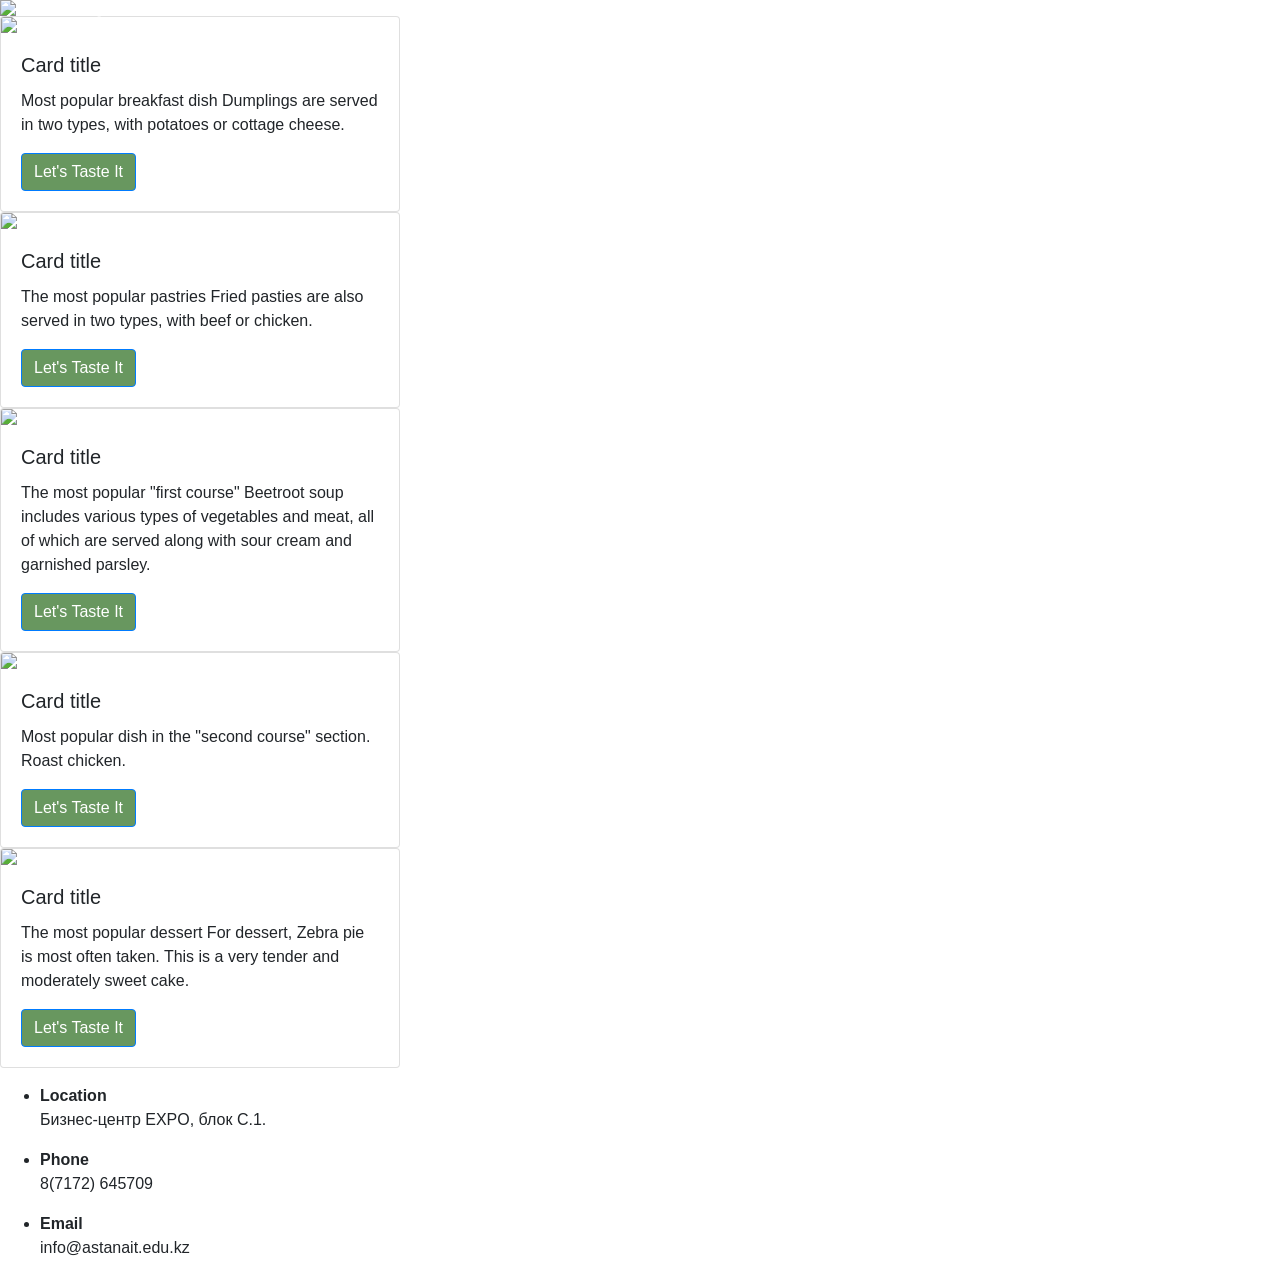
==== index.html @ 7a2d0f28 "Add files via upload" ====
<!DOCTYPE html>
<html>
<head>
	<title>AITU Canteen</title>
	<link rel="stylesheet" type="text/css" href="assets/styles.css">
	<script src="https://kit.fontawesome.com/34f9c54db6.js" crossorigin="anonymous"></script>
	<link rel="preconnect" href="https://fonts.gstatic.com">
	<link href="https://fonts.googleapis.com/css2?family=Montserrat:wght@600&display=swap" rel="stylesheet">
	<!-- Required meta tags -->
    <meta charset="utf-8">
    <meta name="viewport" content="width=device-width, initial-scale=1">
    <link rel="stylesheet" type="text/css" href="assets/styles.css">
    <script src="https://kit.fontawesome.com/34f9c54db6.js" crossorigin="anonymous"></script>
    <!-- Bootstrap CSS -->
    <link rel="stylesheet" href="https://cdn.jsdelivr.net/npm/bootstrap@4.6.0/dist/css/bootstrap.min.css" integrity="sha384-B0vP5xmATw1+K9KRQjQERJvTumQW0nPEzvF6L/Z6nronJ3oUOFUFpCjEUQouq2+l" crossorigin="anonymous">
<body>

<nav  id="barnav" class="navbar navbar-expand-lg navbar-dark fixed-top">
  <a class="navbar-brand" href="#">AITU Canteen</a>
  <button class="navbar-toggler" type="button" data-toggle="collapse" data-target="#navbarNav" aria-controls="navbarNav" aria-expanded="false" aria-label="Toggle navigation">
    <span class="navbar-toggler-icon"></span>
  </button>
  <div class="collapse navbar-collapse" id="navbarNav">
    <ul class="navbar-nav">
      <li class="nav-item active ">
        <a class="nav-link" href="index.html">Home</a>
      </li>
      <li class="nav-item">
        <a class="nav-link" href="menu.html">Menu</a>
      </li>
      <li class="nav-item">
        <a class="nav-link" href="reservation.html">Reservation</a>
      </li>
     
    </ul>
  </div>
</nav>




<div id="pic" class="carousel slide">
  <div class="carousel-inner">
    <div class="carousel-item active">
      <img src="https://previews.123rf.com/images/sokolfly/sokolfly1806/sokolfly180600076/104616415-business-lunch-flyer-design-template-vector-black-and-white-everyday-restaurant-menu-illustration-gr.jpg" class="d-block w-100" >
    </div>
    <div class="carousel-item">
      <img src="https://www.littlebeancafe.com.au/wp-content/uploads/2020/07/prom.jpg" class="d-block w-100" >
    </div>
  </div>
  <a class="carousel-control-prev" href="#pic" role="button" data-slide="prev">
    <span class="carousel-control-prev-icon" aria-hidden="true"></span>
  </a>
  <a class="carousel-control-next" href="#pic" role="button" data-slide="next">
    <span class="carousel-control-next-icon" aria-hidden="true"></span>
  </a>
</div>





<div class="cards">

<div class="card" style="width: 25rem;">
  <img src="https://cutt.ly/ykbsIls" class="card-img-top" >
  <div class="card-body">
    <h5 class="card-title">Card title</h5>
    <p class="card-text">Most popular breakfast dish
Dumplings are served in two types, with potatoes or cottage cheese.</p>
    <a href="reservation.html" class="btn btn-primary"style="background-color: #68975f;" >Let's Taste It</a>
  </div>
</div>



<div class="card" style="width: 25rem;">
  <img src="https://cutt.ly/VkbgG4j" class="card-img-top" >
  <div class="card-body">
    <h5 class="card-title">Card title</h5>
    <p class="card-text">The most popular pastries
Fried pasties are also served in two types, with beef or chicken.
</p>
    <a href="reservation.html" class="btn btn-primary"style="background-color: #68975f;" >Let's Taste It</a>
  </div>
</div>



<div class="card" style="width: 25rem;">
  <img src="https://cutt.ly/7kbhYUL" class="card-img-top" >
  <div class="card-body">
    <h5 class="card-title">Card title</h5>
    <p class="card-text">The most popular "first course"
Beetroot soup includes various types of vegetables and meat, all of which are served along with sour cream and garnished parsley.</p>
    <a href="reservation.html" class="btn btn-primary"style="background-color: #68975f;" >Let's Taste It</a>
  </div>
</div>



<div class="card" style="width: 25rem;">
  <img src="https://cutt.ly/QkbhAke" class="card-img-top">
  <div class="card-body">
    <h5 class="card-title">Card title</h5>
    <p class="card-text">Most popular dish in the "second course" section.
Roast chicken.</p>
    <a href="reservation.html" class="btn btn-primary"style="background-color: #68975f;" >Let's Taste It</a>
  </div>
</div>



<div class="card" style="width: 25rem;">
  <img src="https://cutt.ly/Ekbg47v" class="card-img-top">
  <div class="card-body">
    <h5 class="card-title">Card title</h5>
    <p class="card-text">The most popular dessert
For dessert, Zebra pie is most often taken. This is a very tender and moderately sweet cake.</p>
    <a href="reservation.html" class="btn btn-primary" style="background-color: #68975f;" >Let's Taste It</a>
  </div>
</div>

</div>


<!-- Scripts for Bootstrap -->
    <script src="https://code.jquery.com/jquery-3.5.1.slim.min.js" integrity="sha384-DfXdz2htPH0lsSSs5nCTpuj/zy4C+OGpamoFVy38MVBnE+IbbVYUew+OrCXaRkfj" crossorigin="anonymous"></script>
  	<script src="https://cdn.jsdelivr.net/npm/bootstrap@4.6.0/dist/js/bootstrap.bundle.min.js" integrity="sha384-Piv4xVNRyMGpqkS2by6br4gNJ7DXjqk09RmUpJ8jgGtD7zP9yug3goQfGII0yAns"   crossorigin="anonymous"></script>
</body>


 <footer id="contacts">
   <div class="cont">
  <ul class="contact">
    <li >
      <p><i class="fa fa-map-marker fa-3x"></i></p>
      <p><strong>Location</strong></br>Бизнес-центр EXPO, блок C.1.</p>
    </li>
    <li >
      <p><i class="fa fa-phone fa-3x"></i></p>
      <p><strong>Phone</strong></br>8(7172) 645709</p>
    </li>
    <li >
      <p><i class="fa fa-envelope fa-3x"></i></p>
      <p><strong>Email</strong></br>info@astanait.edu.kz</p>
    </li>
  </ul>
</div>
</footer>


</html>
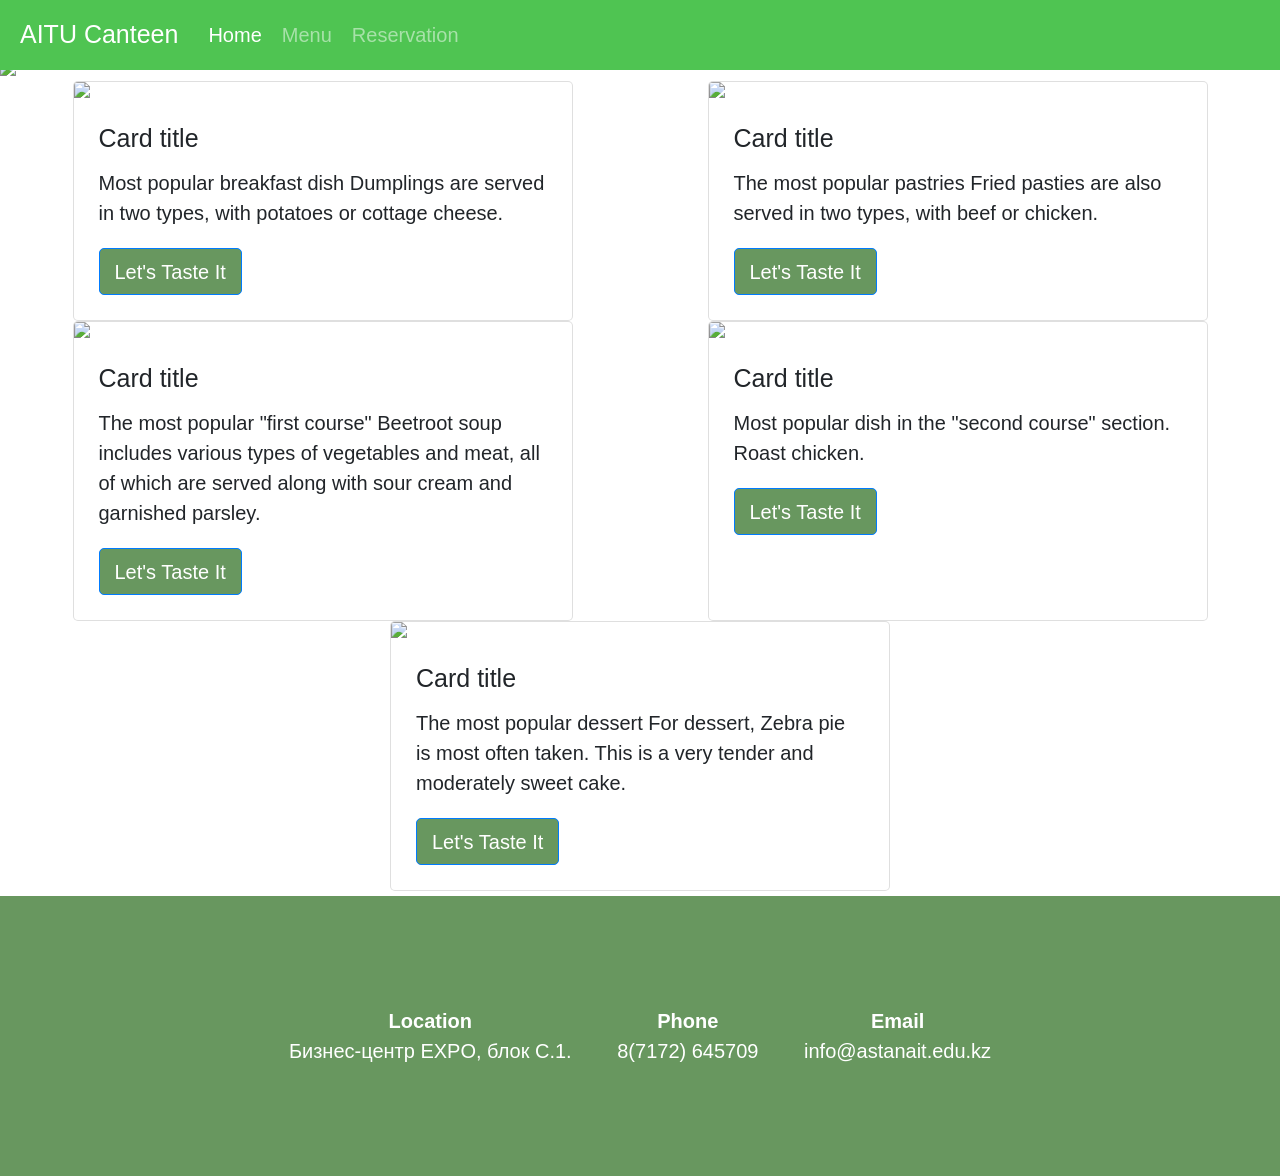
==== commit 297f5ba6: "Update index.html" ====
--- a/index.html
+++ b/index.html
@@ -2,14 +2,14 @@
 <html>
 <head>
 	<title>AITU Canteen</title>
-	<link rel="stylesheet" type="text/css" href="assets/styles.css">
+	<link rel="stylesheet" type="text/css" href="styles.css">
 	<script src="https://kit.fontawesome.com/34f9c54db6.js" crossorigin="anonymous"></script>
 	<link rel="preconnect" href="https://fonts.gstatic.com">
 	<link href="https://fonts.googleapis.com/css2?family=Montserrat:wght@600&display=swap" rel="stylesheet">
 	<!-- Required meta tags -->
     <meta charset="utf-8">
     <meta name="viewport" content="width=device-width, initial-scale=1">
-    <link rel="stylesheet" type="text/css" href="assets/styles.css">
+    <link rel="stylesheet" type="text/css" href="styles.css">
     <script src="https://kit.fontawesome.com/34f9c54db6.js" crossorigin="anonymous"></script>
     <!-- Bootstrap CSS -->
     <link rel="stylesheet" href="https://cdn.jsdelivr.net/npm/bootstrap@4.6.0/dist/css/bootstrap.min.css" integrity="sha384-B0vP5xmATw1+K9KRQjQERJvTumQW0nPEzvF6L/Z6nronJ3oUOFUFpCjEUQouq2+l" crossorigin="anonymous">
@@ -150,4 +150,4 @@
 </footer>
 
 
-</html>+</html>
--- a/styles.css
+++ b/styles.css
@@ -0,0 +1,162 @@
+*{
+   font-family: 'Montserrat', sans-serif;
+   font-size: 20px;
+}
+
+body{
+    display: block;
+    padding-top: 60px;
+    min-height: 100vh;
+    background: white;
+    justify-content: center;
+    align-items: center;
+    font-family: consolas;
+}
+
+
+
+/*Navbar*/
+#barnav{
+    display: flex;
+    background-color: #4FC452; 
+    color: #fff;
+}
+
+#pic{
+    background-size: cover;
+}
+
+/*Cards*/
+
+.cards{
+    display: flex;
+    flex-wrap: wrap;
+    justify-content: space-around;
+    margin: 5px;
+
+}
+
+
+/*Menu*/
+
+.container{
+    margin:0 auto;
+    flex-wrap: wrap;
+    position: relative;
+    display: flex;
+    justify-content: space-around;
+}
+
+.container .card{
+    position: relative;
+    cursor: pointer;
+}
+
+.container .card .face{
+    width: 300px;
+    height: 200px;
+    transition: 0.5s;
+}
+
+.container .card .face.face1{
+    position: relative;
+    background: green;
+    display: flex;
+    justify-content: center;
+    align-items: center;
+    z-index: 1;
+    transform: translateY(100px);
+}
+
+.container .card:hover .face.face1{
+    background: orange;
+    transform: translateY(0);
+}
+
+.container .card .face.face1 .content{
+    opacity: 0.2;
+    transition: 0.5s;
+}
+
+.container .card:hover .face.face1 .content{
+    opacity: 1;
+}
+
+.container .card .face.face1 .content img{
+    max-width: 100px;
+}
+
+.container .card .face.face1 .content h3{
+    margin: 10px 0 10px 0;
+    padding: 0;
+    color: #fff;
+    text-align: center;
+    font-size: 1.5em;
+}
+
+.container .card .face.face2{
+    position: relative;
+    background: #fff;
+    display: flex;
+    justify-content: center;
+    align-items: center;
+    padding: 20px;
+    box-sizing: border-box;
+    box-shadow: 0 20px 50px rgba(0, 0, 0, 0.8);
+    transform: translateY(-100px);
+}
+
+.container .card:hover .face.face2{
+    transform: translateY(0);
+}
+
+.container .card .face.face2 .content p{
+    margin: 0;
+    padding: 0;
+}
+
+.container .card .face.face2 .content a{
+    margin: 15px 0 0;
+    display:  inline-block;
+    text-decoration: none;
+    font-weight: 900;
+    color: #333;
+    padding: 5px;
+    border: 1px solid #333;
+}
+
+.container .card .face.face2 .content a:hover{
+    background: #333;
+    color: #fff;
+}
+
+
+
+
+
+/*Footer*/
+
+.contact li {
+  display: inline-block;
+  list-style-type: none;
+  margin: 0 1em;
+  text-align: center;
+}
+
+.contact p {
+  text-align: center;
+  color: white;
+}
+
+.contact {
+  display: inline-block;
+  margin: 0 auto;
+  padding-left: 0;
+}
+
+.cont {
+  text-align: center;
+  background-color: #68975f;
+  padding-top: 10vh;
+  padding-bottom: 10vh;
+}
--- a/styles.css
+++ b/styles.css
@@ -0,0 +1,162 @@
+*{
+   font-family: 'Montserrat', sans-serif;
+   font-size: 20px;
+}
+
+body{
+    display: block;
+    padding-top: 60px;
+    min-height: 100vh;
+    background: white;
+    justify-content: center;
+    align-items: center;
+    font-family: consolas;
+}
+
+
+
+/*Navbar*/
+#barnav{
+    display: flex;
+    background-color: #4FC452; 
+    color: #fff;
+}
+
+#pic{
+    background-size: cover;
+}
+
+/*Cards*/
+
+.cards{
+    display: flex;
+    flex-wrap: wrap;
+    justify-content: space-around;
+    margin: 5px;
+
+}
+
+
+/*Menu*/
+
+.container{
+    margin:0 auto;
+    flex-wrap: wrap;
+    position: relative;
+    display: flex;
+    justify-content: space-around;
+}
+
+.container .card{
+    position: relative;
+    cursor: pointer;
+}
+
+.container .card .face{
+    width: 300px;
+    height: 200px;
+    transition: 0.5s;
+}
+
+.container .card .face.face1{
+    position: relative;
+    background: green;
+    display: flex;
+    justify-content: center;
+    align-items: center;
+    z-index: 1;
+    transform: translateY(100px);
+}
+
+.container .card:hover .face.face1{
+    background: orange;
+    transform: translateY(0);
+}
+
+.container .card .face.face1 .content{
+    opacity: 0.2;
+    transition: 0.5s;
+}
+
+.container .card:hover .face.face1 .content{
+    opacity: 1;
+}
+
+.container .card .face.face1 .content img{
+    max-width: 100px;
+}
+
+.container .card .face.face1 .content h3{
+    margin: 10px 0 10px 0;
+    padding: 0;
+    color: #fff;
+    text-align: center;
+    font-size: 1.5em;
+}
+
+.container .card .face.face2{
+    position: relative;
+    background: #fff;
+    display: flex;
+    justify-content: center;
+    align-items: center;
+    padding: 20px;
+    box-sizing: border-box;
+    box-shadow: 0 20px 50px rgba(0, 0, 0, 0.8);
+    transform: translateY(-100px);
+}
+
+.container .card:hover .face.face2{
+    transform: translateY(0);
+}
+
+.container .card .face.face2 .content p{
+    margin: 0;
+    padding: 0;
+}
+
+.container .card .face.face2 .content a{
+    margin: 15px 0 0;
+    display:  inline-block;
+    text-decoration: none;
+    font-weight: 900;
+    color: #333;
+    padding: 5px;
+    border: 1px solid #333;
+}
+
+.container .card .face.face2 .content a:hover{
+    background: #333;
+    color: #fff;
+}
+
+
+
+
+
+/*Footer*/
+
+.contact li {
+  display: inline-block;
+  list-style-type: none;
+  margin: 0 1em;
+  text-align: center;
+}
+
+.contact p {
+  text-align: center;
+  color: white;
+}
+
+.contact {
+  display: inline-block;
+  margin: 0 auto;
+  padding-left: 0;
+}
+
+.cont {
+  text-align: center;
+  background-color: #68975f;
+  padding-top: 10vh;
+  padding-bottom: 10vh;
+}
